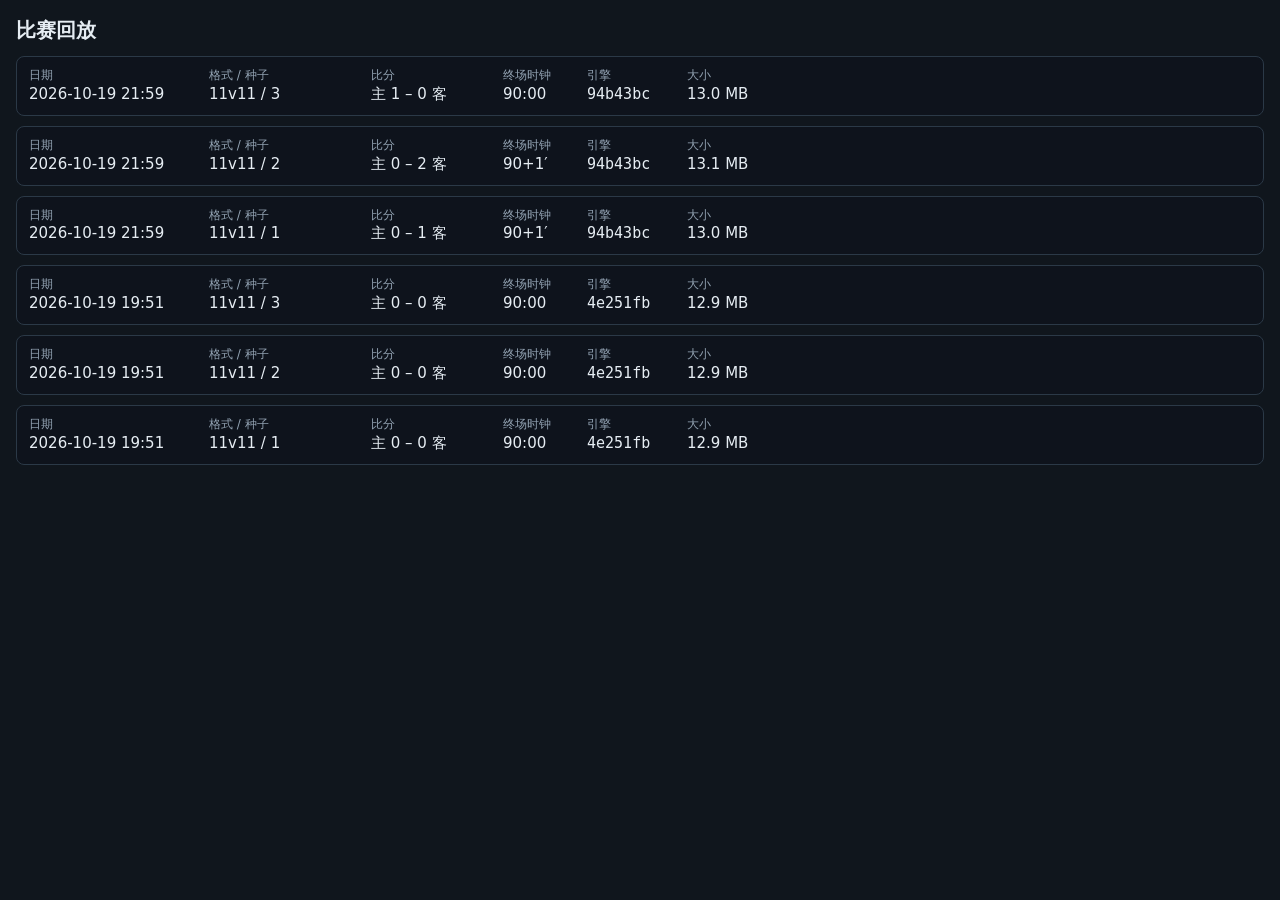
==== index.html @ 19100725 "Publish replays @ a82e7bb (6 matches, B73 tactics history-gate)" ====
<!DOCTYPE html>
<html lang="zh">
  <head>
    <meta charset="utf-8" />
    <meta name="viewport" content="width=device-width, initial-scale=1" />
    <title>比赛回放</title>
    <link rel="stylesheet" href="list.css" />
  </head>
  <body>
    <h1>比赛回放</h1>
    <p id="error" class="hidden" role="alert"></p>
    <div id="matches"></div>
    <script type="module" src="list.js"></script>
  </body>
</html>
---- list.css ----
:root {
  --bg: #10161d;
  --panel: rgba(14, 20, 28, 0.94);
  --line: #2b3947;
  --text: #e6edf3;
  --muted: #93a3b3;
  --touch: 44px;
}

* { box-sizing: border-box; }

html, body {
  margin: 0;
  min-height: 100%;
  background: var(--bg);
  color: var(--text);
  font: 16px/1.4 "Segoe UI", "Microsoft YaHei", system-ui, sans-serif;
}

body { padding: 16px; }

h1 {
  margin: 0 0 12px;
  font-size: 20px;
  font-weight: 650;
}

.hidden { display: none !important; }

#error {
  padding: 12px;
  background: #3a1a16;
  border: 1px solid #7a2f27;
  border-radius: 8px;
  white-space: pre-wrap;
}

.empty { color: var(--muted); }

.match {
  display: grid;
  grid-template-columns: 1fr 1fr;
  gap: 4px 12px;
  margin: 0 0 10px;
  padding: 10px 12px;
  min-height: var(--touch);
  background: var(--panel);
  border: 1px solid var(--line);
  border-radius: 8px;
  color: inherit;
  text-decoration: none;
}

.match:active { background: #1d2833; }

.cell { display: flex; flex-direction: column; min-width: 0; }
.k { color: var(--muted); font-size: 12px; }
.v { font-variant-numeric: tabular-nums; font-size: 15px; }
.engine { font-family: ui-monospace, "Cascadia Code", monospace; }

@media (max-width: 599px) {
  .match { grid-template-columns: 1fr 1fr; }
}

@media (min-width: 800px) {
  .match {
    grid-template-columns: 168px 150px 120px 72px 88px 80px;
    align-items: center;
  }
}
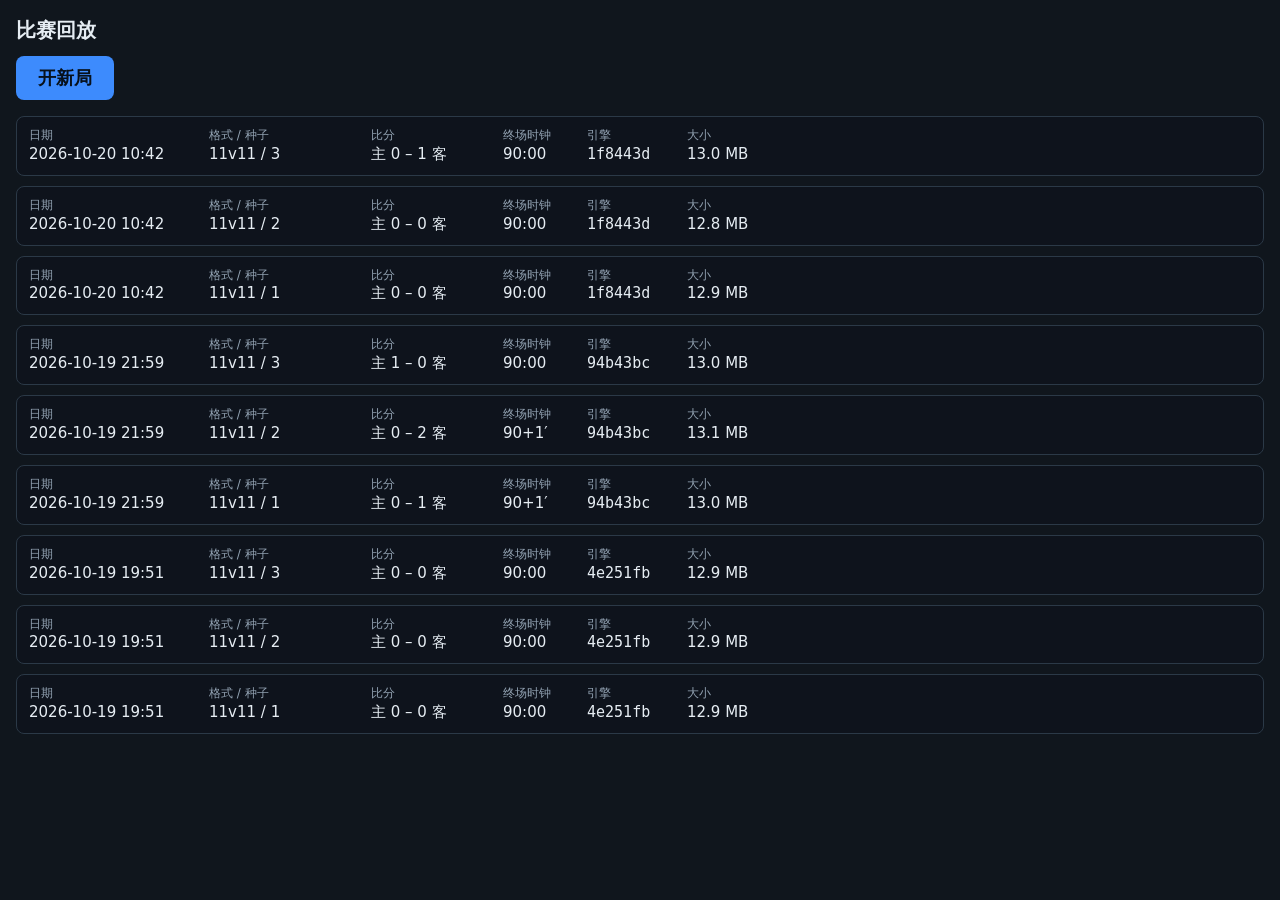
==== commit 28cfb89e: "Publish replays @ 1f8443d (9 matches, B81 WASM new-match engine)" ====
--- a/index.html
+++ b/index.html
@@ -8,6 +8,7 @@
   </head>
   <body>
     <h1>比赛回放</h1>
+    <p class="list-actions"><a id="new-match" class="new-match" href="viewer/?mode=newMatch">开新局</a></p>
     <p id="error" class="hidden" role="alert"></p>
     <div id="matches"></div>
     <script type="module" src="list.js"></script>
--- a/list.css
+++ b/list.css
@@ -24,6 +24,24 @@
   font-size: 20px;
   font-weight: 650;
 }
+
+.list-actions { margin: 0 0 16px; }
+
+a.new-match {
+  display: inline-flex;
+  align-items: center;
+  justify-content: center;
+  min-height: var(--touch);
+  padding: 0 22px;
+  background: #3d8bfd;
+  color: #07111c;
+  font-weight: 800;
+  font-size: 18px;
+  text-decoration: none;
+  border-radius: 8px;
+}
+
+a.new-match:active { background: #7aafff; }
 
 .hidden { display: none !important; }
 
